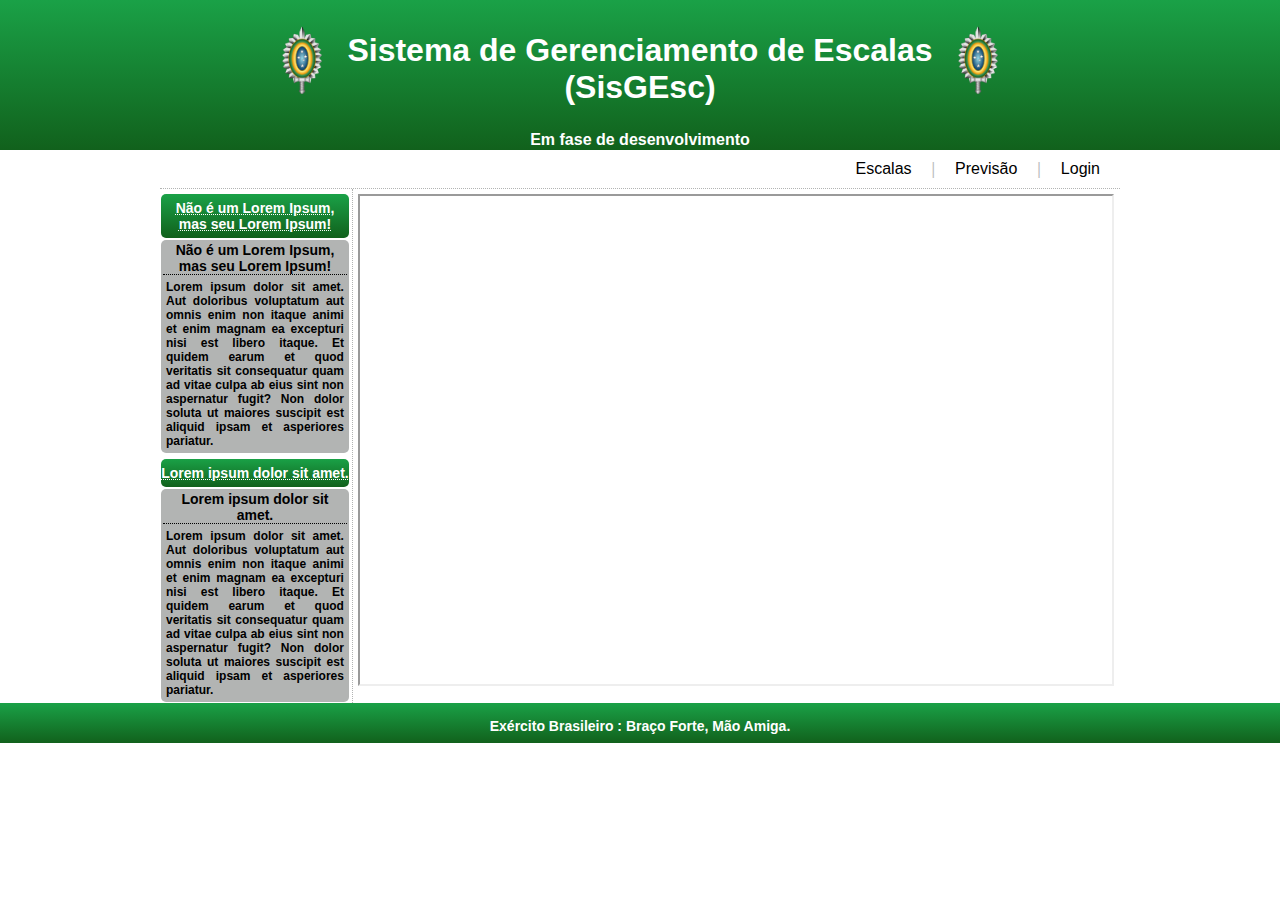
==== index.html @ 7af21d91 "implementado" ====
<!DOCTYPE html>
<html lang="pt-br">
<head>
    <meta charset="UTF-8">
    <meta http-equiv="X-UA-Compatible" content="IE=edge">
    <meta name="viewport" content="width=device-width, initial-scale=1.0">
    <title>SisGEsc</title>
    <link href="style/style.css" rel="stylesheet" type="text/css">
<body>
    <header>
        <div class="conteiner">
            <div class="titulo">
                <img src="img/ebicon.png" alt="logoeb">
                <h1>Sistema de Gerenciamento de Escalas <br> (SisGEsc)</h1>
                <img src="img/ebicon.png" alt="logoeb">
            </div>
            <div class="sobre">
                <h1> Em fase de desenvolvimento</h1>
            </div>
        </div>
    </header>
    <nav>
        <ul>
          <li><a href="#">Escalas</a></li>
          <h6>|</h6>
          <li><a href="#">Previsão</a></li>
          <h6>|</h6>
          <li><a href="#">Login</a></li>
        </ul>
      </nav>
      <div class="conteinercentro">
        <div class="ladoesquerdo">
          <div class="titulo2">
            <h1>Não é um Lorem Ipsum, mas seu Lorem Ipsum!</h1>
          </div>
          <div class="conteudo2">
              <h1>Não é um Lorem Ipsum, mas seu Lorem Ipsum!</h1>
              <h2>Lorem ipsum dolor sit amet. Aut doloribus voluptatum aut omnis enim non itaque animi et enim magnam ea excepturi nisi est libero itaque. Et quidem earum et quod veritatis sit consequatur quam ad vitae culpa ab eius sint non aspernatur fugit? Non dolor soluta ut maiores suscipit est aliquid ipsam et asperiores pariatur.</h2>
          </div>
          <div class="titulo2">
            <h1>Lorem ipsum dolor sit amet. </h1>
          </div>
          <div class="conteudo2">
              <h1>Lorem ipsum dolor sit amet. </h1>
              <h2>Lorem ipsum dolor sit amet. Aut doloribus voluptatum aut omnis enim non itaque animi et enim magnam ea excepturi nisi est libero itaque. Et quidem earum et quod veritatis sit consequatur quam ad vitae culpa ab eius sint non aspernatur fugit? Non dolor soluta ut maiores suscipit est aliquid ipsam et asperiores pariatur.</h2>
          </div>
        </div>

        <div class="ladodireito">
          <iframe class="iframe" src="https://docs.google.com/spreadsheets/d/e/2PACX-1vTGI0uMT6-70C92QQ5PZaXqRZCAqDIy0BRQkQ6KeAMeU_qFq06rQf9SPLYcW6ctB6L-YZhevGU_M35V/pubhtml?gid=383425983&amp;single=true&amp;widget=true&amp;headers=false"></iframe>
        </div>
      </div>
      <footer>
        <h1> Exército Brasileiro : Braço Forte, Mão Amiga.</h1>
      </footer>
</body>
</html>
---- style/style.css ----
body{
    background: #ffffff;
    font-family:Verdana, Geneva, Tahoma, sans-serif;
    margin: 0;
    padding: 0;
}

header{
    background: linear-gradient(to bottom, rgb(26, 161, 71), #11611c);
    margin: auto;
}

.conteiner{
    width: 960px;
    height: 150px;
    margin: auto;
    display: flex;
    flex-direction: column;
    color: white;

}

.titulo{
    margin: auto;
    text-align: center;
    height: 120px;
    align-items: center;
    justify-content: center;
    display: flex;
}

.titulo >h1{
    font-size: 32px;
    margin-top: 40px;
    padding: 10px;
}

.titulo img{
    width: 40px;
    padding: 15px;
}
.sobre{
    margin: auto;
    text-align: center;
    height: 30px;
    align-items: center;
    justify-content: center;
}

.sobre >h1{
    font-size: 16px;
    margin-bottom: 0px;
}

nav{
    margin: auto;
    text-align: center;
}
nav ul {
    list-style: none;
    display: flex;
    flex-direction: row;
    align-items: center;
    justify-content: right;
    margin: 0;
    padding: 0;
    width: 960px;
    margin: auto;
  }
  
  h6{
    font-size: 16px;
    margin: 10px 0px;
    padding: 0px;
    color:rgb(186, 188, 189);
    font-family: 'Times New Roman', Times, serif;
    
  }
  nav li {
    display:inline-block;
  }
  
  nav a {
    display: block;
    padding: 10px 20px;
    color: black;
    text-decoration: none;
  }
  
  nav a:hover {
    text-decoration: underline;
    transition: 0.8s;
  }

  footer {
    margin: auto;
    background: linear-gradient(to bottom, rgb(26, 161, 71), #11611c);
    height: 40px;

  }

  footer >h1{
    font-size: 14px;
    text-align: center;
    color: white;
    width: 960px;
    margin: auto;
    color: white;
    font-family:Verdana, Geneva, Tahoma, sans-serif;
    padding: 15px;
  }

  .conteinercentro{
    width: 960px;
    margin: auto;
    display: flex;
   justify-content: space-between;
    color: black;
    border-top: 1px dotted #b2b4b3;
  }

  .ladoesquerdo {
    display: flex;
    flex-direction: column;
    align-items:top;
    width: 20%;
    padding: 0px;
    text-align: center;
    justify-content:flex-start;
    margin: 0;
  }

  .ladodireito {
    width: 80%;
    padding: 0px;
    text-align: center;
    justify-content: center;
    align-items: center;
    border-left: 1px dotted #b2b4b3;
    margin: 0;
    margin-top: 0;
  }

.titulo2{
  background: linear-gradient(to bottom, rgb(26, 161, 71), #11611c);
  padding: 0px;
  margin: 1px;
  width: 98%;
  margin-top: 5px;
  align-items: center;
  justify-content:center ;
  padding: 6px 0px;
  border-radius: 5px;
  cursor: pointer;
}

.titulo2 >h1{
  color: white;
  font-size: 14px;
  text-decoration:underline dotted 1px;
  margin: 0;
}

.titulo2 >h1:hover{
  color: black;
}

.conteudo2{
  background: #b2b4b3;
  margin: 1px;
  padding: 0px;
  width: 98%;
  border-radius: 5px;
}

.conteudo2 >h1{
  color: rgb(0, 0, 0);
  font-size: 14px;
  border-bottom: 1px dotted black;
  margin: 2px;
}

.conteudo2 >h2{
  color: rgb(0, 0, 0);
  font-size: 12px;
  margin: 2px;
  padding: 3px;
  text-align: justify;
}

iframe{
  width: 98%;
  height: 95%;
  margin: 5px;
}
  @media screen and (max-width:700px){
    body{
      background: #ffffff;
      font-family:Verdana, Geneva, Tahoma, sans-serif;
      margin: auto;
  }
    
    header{
      flex-direction: column;
      margin: auto;
      align-items: center;
  }
  .conteiner{
    width: 100vw;
    height: 10vh;
    margin: auto;
    display: flex;
    flex-direction: column;
    color: white;

}
.titulo{
  margin: auto;
  text-align: center;
  height: 60vw;
  align-items: center;
  justify-content: center;
  display: flex;
}

.titulo >h1{
  font-size: 12px;
  margin-top: 5px;
  padding: 10px;
}

.titulo img{
  width: 5vw;
  padding: 10px;
}
.sobre{
  margin: 0px;
  text-align: center;
  height: 60vw;
  align-items: center;
  justify-content: center;
  display: flex;
}

.sobre >h1{
  font-size: 8px;
  margin-top: 0px;
  margin-bottom:5px;
}

nav{
  margin: auto;
  text-align: center;
  display: flex;
}
nav ul {
  list-style: none;
  display: flex;
  flex-direction:row;
  align-items: center;
  justify-content: center;
  margin: 0;
  padding: 0;
  width: 100vw;
  margin: auto;
  font-size: 8px;;
}

h6{
  display: none;
  
}
nav li {
  display:inline-block;
}

nav a {
  display: block;
  padding: 10px 20px;
  color: black;
  text-decoration: none;
}

nav a:hover {
  text-decoration: underline;
  transition: 0.8s;
}

footer {
  width: 100vw;
  margin: auto;
  background: linear-gradient(to bottom, rgb(26, 161, 71), #11611c);
  height: 4vh;
  align-self: center;
  display: flex;

}

footer >h1{
  font-size:8px;
  text-align: center;
  color: white;
  font-family:Verdana, Geneva, Tahoma, sans-serif;
  padding: 5px;
}

.conteinercentro{
  width: 100vw;
  height: 60vh;
  margin: auto;
  display: flex;
 justify-content: space-between;
  color: black;
  border-top: 1px dotted #b2b4b3;
}

.ladoesquerdo {
  width: 18vw;
  padding: 20px;
  text-align: center;
  justify-content: center;
  align-items: center;
}

.ladodireito {
  width: 80vw;
  padding: 20px;
  text-align: center;
  justify-content: center;
  align-items: center;
  border-left:1px dotted #b2b4b3;
}
  }
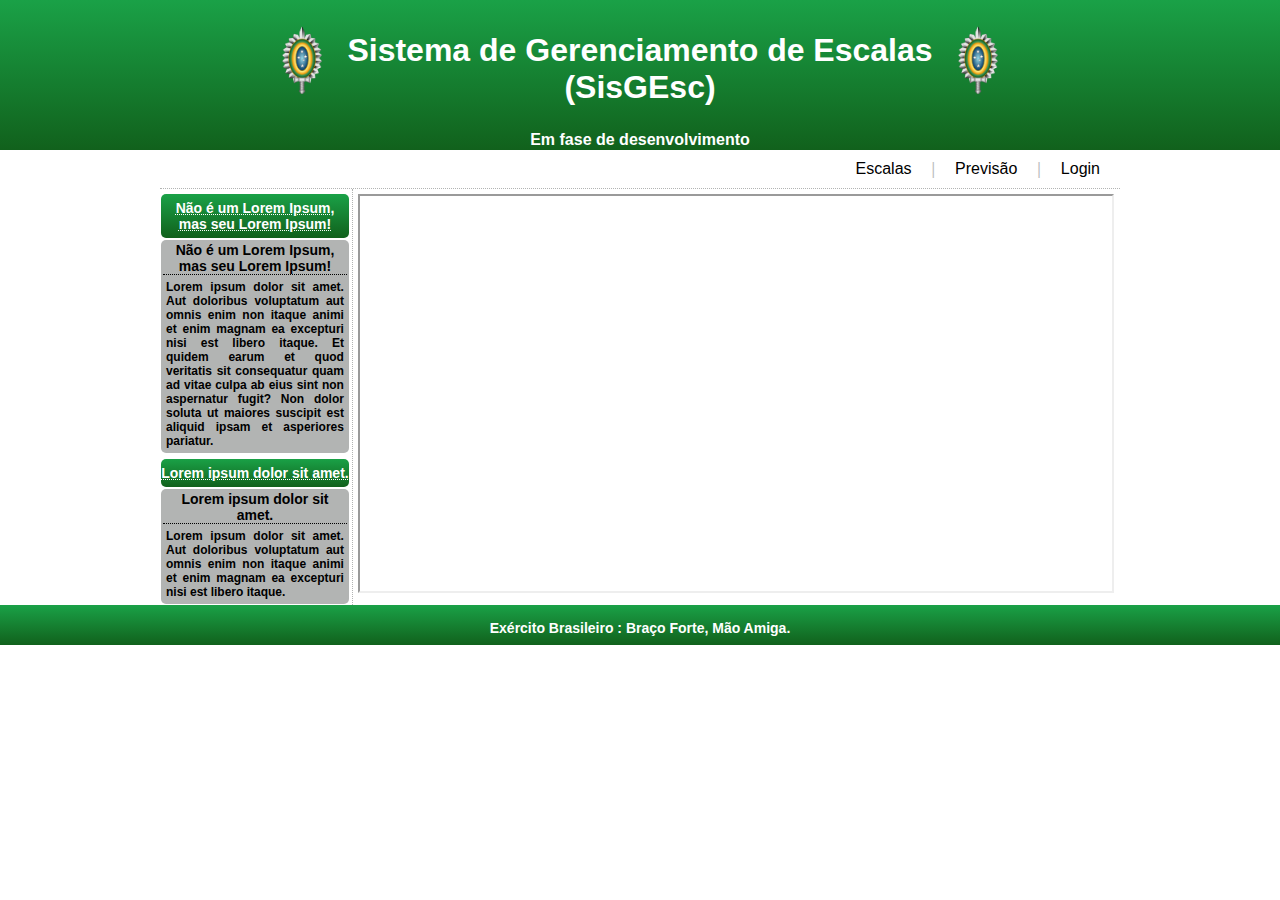
==== commit db99ec6c: "atualização" ====
--- a/index.html
+++ b/index.html
@@ -42,7 +42,7 @@
           </div>
           <div class="conteudo2">
               <h1>Lorem ipsum dolor sit amet. </h1>
-              <h2>Lorem ipsum dolor sit amet. Aut doloribus voluptatum aut omnis enim non itaque animi et enim magnam ea excepturi nisi est libero itaque. Et quidem earum et quod veritatis sit consequatur quam ad vitae culpa ab eius sint non aspernatur fugit? Non dolor soluta ut maiores suscipit est aliquid ipsam et asperiores pariatur.</h2>
+              <h2>Lorem ipsum dolor sit amet. Aut doloribus voluptatum aut omnis enim non itaque animi et enim magnam ea excepturi nisi est libero itaque.</h2>
           </div>
         </div>
 
--- a/style/style.css
+++ b/style/style.css
@@ -297,6 +297,7 @@
 }
 
 footer >h1{
+  display: block;
   font-size:8px;
   text-align: center;
   color: white;
@@ -330,4 +331,56 @@
   align-items: center;
   border-left:1px dotted #b2b4b3;
 }
+.titulo2{
+  background: linear-gradient(to bottom, rgb(26, 161, 71), #11611c);
+  padding: 0px;
+  margin: 1px;
+  width: 98%;
+  margin-top: 5px;
+  align-items: center;
+  justify-content:center ;
+  padding: 6px 0px;
+  border-radius: 5px;
+  cursor: pointer;
+}
+
+.titulo2 >h1{
+  color: white;
+  font-size: 8px;
+  text-decoration:underline dotted 1px;
+  margin: 0;
+}
+
+.titulo2 >h1:hover{
+  color: black;
+}
+
+.conteudo2{
+  background: #b2b4b3;
+  margin: 1px;
+  padding: 0px;
+  width: 98%;
+  border-radius: 5px;
+}
+
+.conteudo2 >h1{
+  color: rgb(0, 0, 0);
+  font-size: 6px;
+  border-bottom: 1px dotted black;
+  margin: 2px;
+}
+
+.conteudo2 >h2{
+  color: rgb(0, 0, 0);
+  font-size: 6px;
+  margin: 2px;
+  padding: 3px;
+  text-align: justify;
+}
+
+iframe{
+  width: 98%;
+  height: 95%;
+  margin: 5px;
+}
   }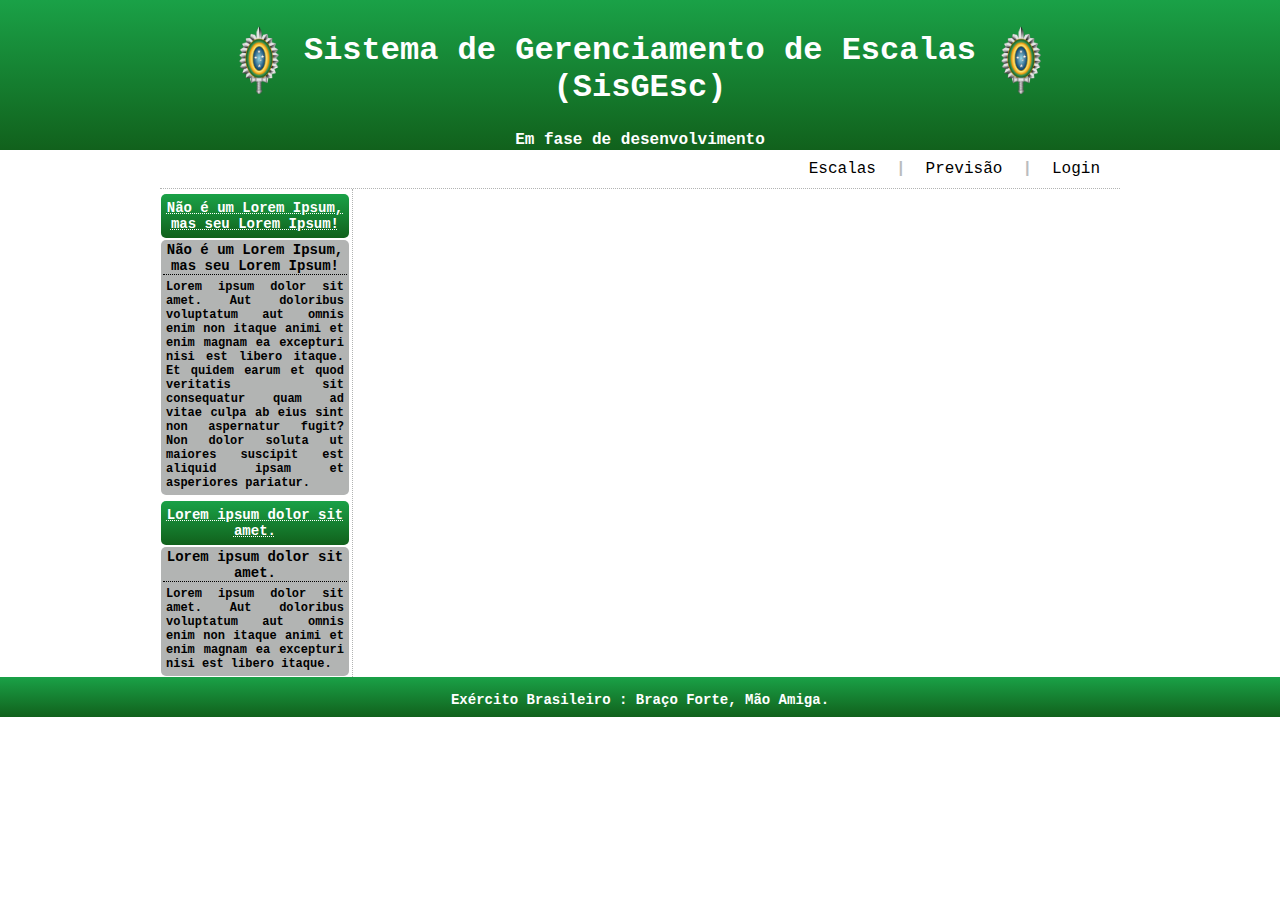
==== commit 5dff9fcb: "att" ====
--- a/index.html
+++ b/index.html
@@ -47,7 +47,6 @@
         </div>
 
         <div class="ladodireito">
-          <iframe class="iframe" src="https://docs.google.com/spreadsheets/d/e/2PACX-1vTGI0uMT6-70C92QQ5PZaXqRZCAqDIy0BRQkQ6KeAMeU_qFq06rQf9SPLYcW6ctB6L-YZhevGU_M35V/pubhtml?gid=383425983&amp;single=true&amp;widget=true&amp;headers=false"></iframe>
         </div>
       </div>
       <footer>
--- a/style/style.css
+++ b/style/style.css
@@ -1,6 +1,6 @@
 body{
     background: #ffffff;
-    font-family:Verdana, Geneva, Tahoma, sans-serif;
+    font-family:'Courier New', Courier, monospace;
     margin: 0;
     padding: 0;
 }
@@ -73,7 +73,6 @@
     margin: 10px 0px;
     padding: 0px;
     color:rgb(186, 188, 189);
-    font-family: 'Times New Roman', Times, serif;
     
   }
   nav li {
@@ -106,7 +105,6 @@
     width: 960px;
     margin: auto;
     color: white;
-    font-family:Verdana, Geneva, Tahoma, sans-serif;
     padding: 15px;
   }
 
@@ -183,6 +181,7 @@
 .conteudo2 >h2{
   color: rgb(0, 0, 0);
   font-size: 12px;
+  font-style:normal;
   margin: 2px;
   padding: 3px;
   text-align: justify;
@@ -192,11 +191,12 @@
   width: 98%;
   height: 95%;
   margin: 5px;
+  font-size: 20%;
+  border-radius: 10px;
 }
   @media screen and (max-width:700px){
     body{
       background: #ffffff;
-      font-family:Verdana, Geneva, Tahoma, sans-serif;
       margin: auto;
   }
     
@@ -297,17 +297,14 @@
 }
 
 footer >h1{
-  display: block;
   font-size:8px;
   text-align: center;
   color: white;
-  font-family:Verdana, Geneva, Tahoma, sans-serif;
   padding: 5px;
 }
 
 .conteinercentro{
   width: 100vw;
-  height: 60vh;
   margin: auto;
   display: flex;
  justify-content: space-between;
@@ -316,8 +313,8 @@
 }
 
 .ladoesquerdo {
-  width: 18vw;
-  padding: 20px;
+  width: 20vw;
+  padding: 5px;
   text-align: center;
   justify-content: center;
   align-items: center;
@@ -325,7 +322,7 @@
 
 .ladodireito {
   width: 80vw;
-  padding: 20px;
+  padding: 5px;
   text-align: center;
   justify-content: center;
   align-items: center;
@@ -335,8 +332,7 @@
   background: linear-gradient(to bottom, rgb(26, 161, 71), #11611c);
   padding: 0px;
   margin: 1px;
-  width: 98%;
-  margin-top: 5px;
+  width: 100%;
   align-items: center;
   justify-content:center ;
   padding: 6px 0px;
@@ -359,8 +355,8 @@
   background: #b2b4b3;
   margin: 1px;
   padding: 0px;
-  width: 98%;
-  border-radius: 5px;
+  width: 100%;
+  border-radius:5px;
 }
 
 .conteudo2 >h1{
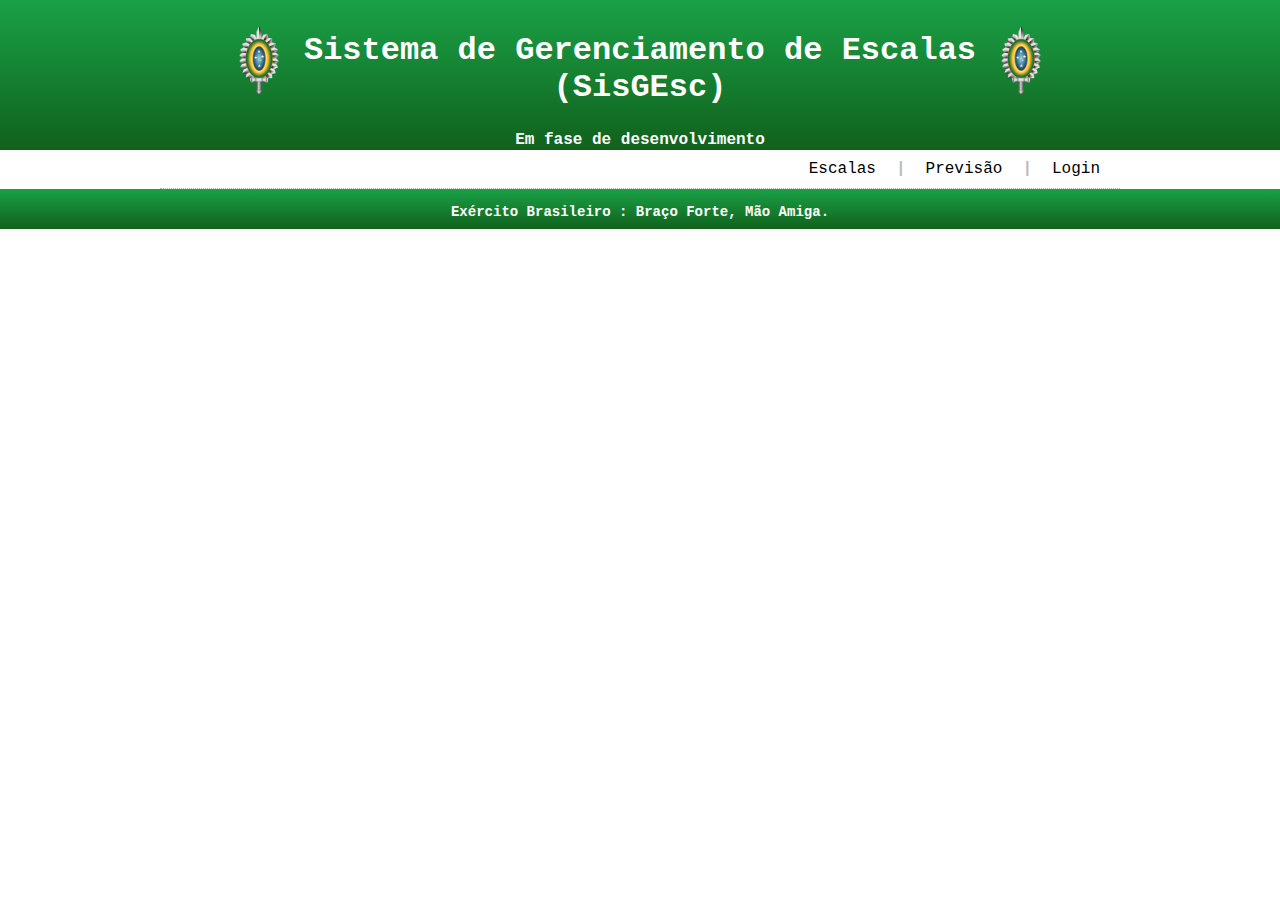
==== commit b7de82ba: "sem texto" ====
--- a/index.html
+++ b/index.html
@@ -30,20 +30,7 @@
       </nav>
       <div class="conteinercentro">
         <div class="ladoesquerdo">
-          <div class="titulo2">
-            <h1>Não é um Lorem Ipsum, mas seu Lorem Ipsum!</h1>
-          </div>
-          <div class="conteudo2">
-              <h1>Não é um Lorem Ipsum, mas seu Lorem Ipsum!</h1>
-              <h2>Lorem ipsum dolor sit amet. Aut doloribus voluptatum aut omnis enim non itaque animi et enim magnam ea excepturi nisi est libero itaque. Et quidem earum et quod veritatis sit consequatur quam ad vitae culpa ab eius sint non aspernatur fugit? Non dolor soluta ut maiores suscipit est aliquid ipsam et asperiores pariatur.</h2>
-          </div>
-          <div class="titulo2">
-            <h1>Lorem ipsum dolor sit amet. </h1>
-          </div>
-          <div class="conteudo2">
-              <h1>Lorem ipsum dolor sit amet. </h1>
-              <h2>Lorem ipsum dolor sit amet. Aut doloribus voluptatum aut omnis enim non itaque animi et enim magnam ea excepturi nisi est libero itaque.</h2>
-          </div>
+         
         </div>
 
         <div class="ladodireito">
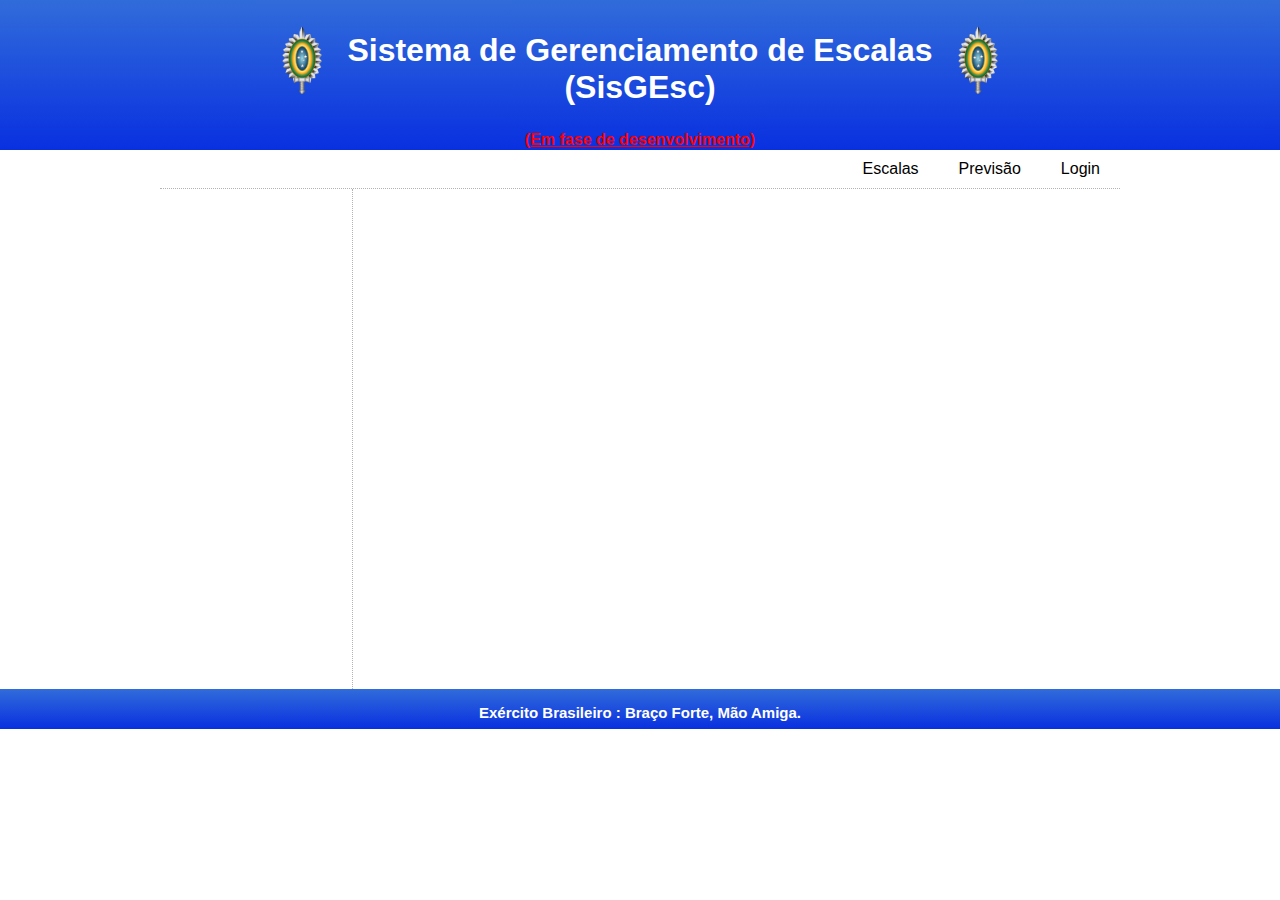
==== commit 75e02f08: "att" ====
--- a/index.html
+++ b/index.html
@@ -15,22 +15,19 @@
                 <img src="img/ebicon.png" alt="logoeb">
             </div>
             <div class="sobre">
-                <h1> Em fase de desenvolvimento</h1>
+                <h1> (Em fase de desenvolvimento)</h1>
             </div>
         </div>
     </header>
     <nav>
         <ul>
           <li><a href="#">Escalas</a></li>
-          <h6>|</h6>
           <li><a href="#">Previsão</a></li>
-          <h6>|</h6>
           <li><a href="#">Login</a></li>
         </ul>
       </nav>
       <div class="conteinercentro">
         <div class="ladoesquerdo">
-         
         </div>
 
         <div class="ladodireito">
--- a/style/style.css
+++ b/style/style.css
@@ -1,12 +1,12 @@
 body{
     background: #ffffff;
-    font-family:'Courier New', Courier, monospace;
+    font-family:'Franklin Gothic Medium', 'Arial Narrow', Arial, sans-serif;
     margin: 0;
     padding: 0;
 }
 
 header{
-    background: linear-gradient(to bottom, rgb(26, 161, 71), #11611c);
+    background: linear-gradient(to bottom, rgb(49, 108, 218), #0930e0);
     margin: auto;
 }
 
@@ -43,6 +43,7 @@
     margin: auto;
     text-align: center;
     height: 30px;
+    padding: 0;
     align-items: center;
     justify-content: center;
 }
@@ -50,6 +51,8 @@
 .sobre >h1{
     font-size: 16px;
     margin-bottom: 0px;
+    color: red;
+    text-decoration: underline;
 }
 
 nav{
@@ -93,13 +96,13 @@
 
   footer {
     margin: auto;
-    background: linear-gradient(to bottom, rgb(26, 161, 71), #11611c);
+    background: linear-gradient(to bottom, rgb(49, 108, 218), #0930e0);
     height: 40px;
 
   }
 
   footer >h1{
-    font-size: 14px;
+    font-size: 15px;
     text-align: center;
     color: white;
     width: 960px;
@@ -137,6 +140,7 @@
     border-left: 1px dotted #b2b4b3;
     margin: 0;
     margin-top: 0;
+    height: 500px;
   }
 
 .titulo2{
@@ -194,189 +198,4 @@
   font-size: 20%;
   border-radius: 10px;
 }
-  @media screen and (max-width:700px){
-    body{
-      background: #ffffff;
-      margin: auto;
-  }
-    
-    header{
-      flex-direction: column;
-      margin: auto;
-      align-items: center;
-  }
-  .conteiner{
-    width: 100vw;
-    height: 10vh;
-    margin: auto;
-    display: flex;
-    flex-direction: column;
-    color: white;
-
-}
-.titulo{
-  margin: auto;
-  text-align: center;
-  height: 60vw;
-  align-items: center;
-  justify-content: center;
-  display: flex;
-}
-
-.titulo >h1{
-  font-size: 12px;
-  margin-top: 5px;
-  padding: 10px;
-}
-
-.titulo img{
-  width: 5vw;
-  padding: 10px;
-}
-.sobre{
-  margin: 0px;
-  text-align: center;
-  height: 60vw;
-  align-items: center;
-  justify-content: center;
-  display: flex;
-}
-
-.sobre >h1{
-  font-size: 8px;
-  margin-top: 0px;
-  margin-bottom:5px;
-}
-
-nav{
-  margin: auto;
-  text-align: center;
-  display: flex;
-}
-nav ul {
-  list-style: none;
-  display: flex;
-  flex-direction:row;
-  align-items: center;
-  justify-content: center;
-  margin: 0;
-  padding: 0;
-  width: 100vw;
-  margin: auto;
-  font-size: 8px;;
-}
-
-h6{
-  display: none;
-  
-}
-nav li {
-  display:inline-block;
-}
-
-nav a {
-  display: block;
-  padding: 10px 20px;
-  color: black;
-  text-decoration: none;
-}
-
-nav a:hover {
-  text-decoration: underline;
-  transition: 0.8s;
-}
-
-footer {
-  width: 100vw;
-  margin: auto;
-  background: linear-gradient(to bottom, rgb(26, 161, 71), #11611c);
-  height: 4vh;
-  align-self: center;
-  display: flex;
-
-}
-
-footer >h1{
-  font-size:8px;
-  text-align: center;
-  color: white;
-  padding: 5px;
-}
-
-.conteinercentro{
-  width: 100vw;
-  margin: auto;
-  display: flex;
- justify-content: space-between;
-  color: black;
-  border-top: 1px dotted #b2b4b3;
-}
-
-.ladoesquerdo {
-  width: 20vw;
-  padding: 5px;
-  text-align: center;
-  justify-content: center;
-  align-items: center;
-}
-
-.ladodireito {
-  width: 80vw;
-  padding: 5px;
-  text-align: center;
-  justify-content: center;
-  align-items: center;
-  border-left:1px dotted #b2b4b3;
-}
-.titulo2{
-  background: linear-gradient(to bottom, rgb(26, 161, 71), #11611c);
-  padding: 0px;
-  margin: 1px;
-  width: 100%;
-  align-items: center;
-  justify-content:center ;
-  padding: 6px 0px;
-  border-radius: 5px;
-  cursor: pointer;
-}
-
-.titulo2 >h1{
-  color: white;
-  font-size: 8px;
-  text-decoration:underline dotted 1px;
-  margin: 0;
-}
-
-.titulo2 >h1:hover{
-  color: black;
-}
-
-.conteudo2{
-  background: #b2b4b3;
-  margin: 1px;
-  padding: 0px;
-  width: 100%;
-  border-radius:5px;
-}
-
-.conteudo2 >h1{
-  color: rgb(0, 0, 0);
-  font-size: 6px;
-  border-bottom: 1px dotted black;
-  margin: 2px;
-}
-
-.conteudo2 >h2{
-  color: rgb(0, 0, 0);
-  font-size: 6px;
-  margin: 2px;
-  padding: 3px;
-  text-align: justify;
-}
-
-iframe{
-  width: 98%;
-  height: 95%;
-  margin: 5px;
-}
-  }+ 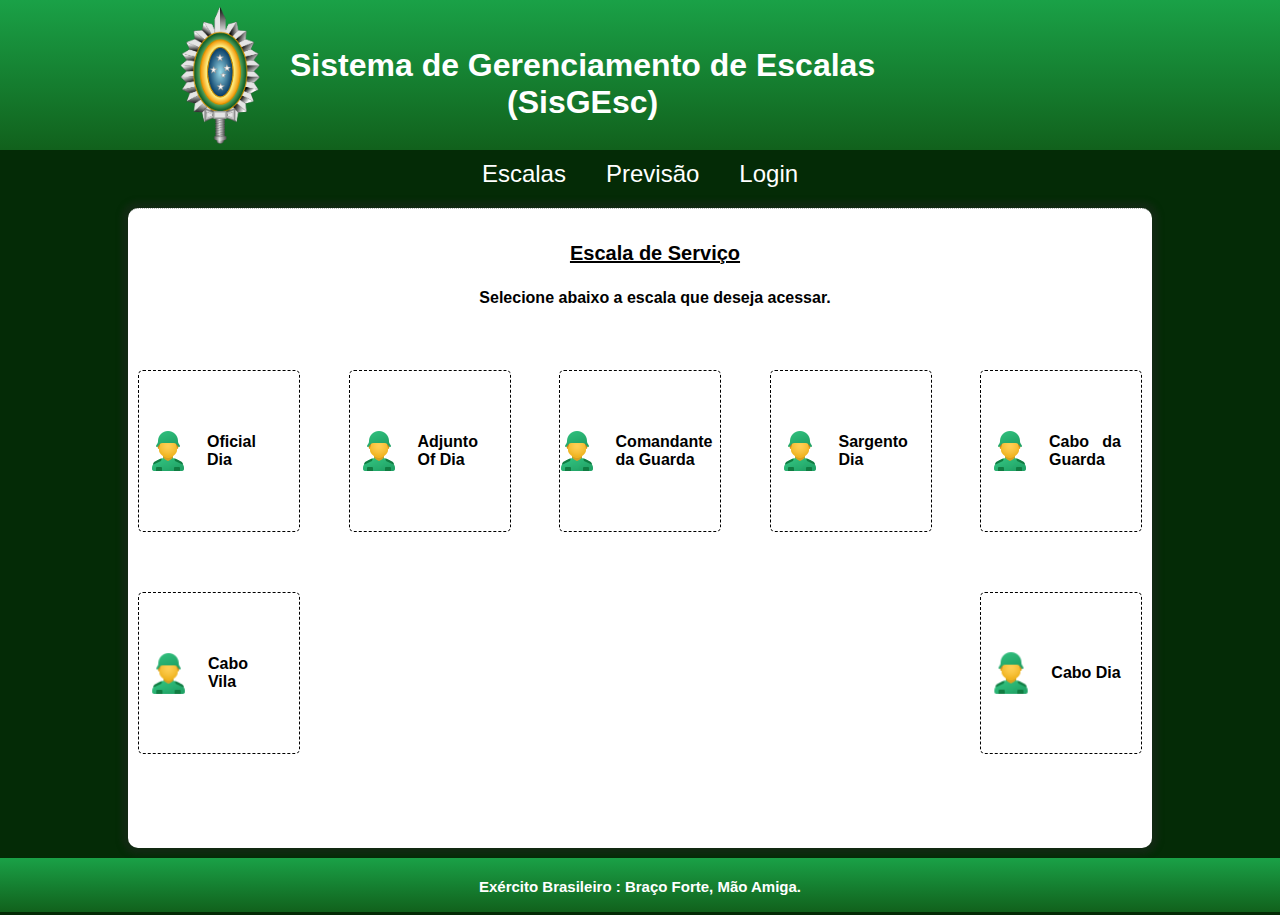
==== commit da64af9a: "atualização sumária" ====
--- a/index.html
+++ b/index.html
@@ -12,10 +12,6 @@
             <div class="titulo">
                 <img src="img/ebicon.png" alt="logoeb">
                 <h1>Sistema de Gerenciamento de Escalas <br> (SisGEsc)</h1>
-                <img src="img/ebicon.png" alt="logoeb">
-            </div>
-            <div class="sobre">
-                <h1> (Em fase de desenvolvimento)</h1>
             </div>
         </div>
     </header>
@@ -27,10 +23,18 @@
         </ul>
       </nav>
       <div class="conteinercentro">
-        <div class="ladoesquerdo">
-        </div>
-
-        <div class="ladodireito">
+        <div class="titulocentro"> <h1>Escala de Serviço</h1>
+        <h2> Selecione abaixo a escala que deseja acessar.</h2></div>
+        <div class="div-box">
+         <div class="box"><img src="img/icon.png" alt="icon"><h1> Oficial Dia</h1></div>
+         <div class="box"><img src="img/icon.png" alt="icon"><h1> Adjunto Of Dia</h1></div>
+        <div class="box"><img src="img/icon.png" alt="icon"><h1> Comandante da Guarda</h1></div>
+        <div class="box"><img src="img/icon.png" alt="icon"><h1> Sargento Dia</h1></div>
+        <div class="box"><img src="img/icon.png" alt="icon"><h1> Cabo da Guarda</h1></div>
+        <div class="box"><img src="img/icon.png" alt="icon"><h1> Cabo Vila</h1></div>
+        <div class="box"><img src="img/icon.png" alt="icon"><h1> Cabo Dia</h1></div>
+      </div>
+    
         </div>
       </div>
       <footer>
--- a/style/style.css
+++ b/style/style.css
@@ -1,17 +1,20 @@
-body{
-    background: #ffffff;
-    font-family:'Franklin Gothic Medium', 'Arial Narrow', Arial, sans-serif;
-    margin: 0;
-    padding: 0;
+body {
+  background-position: center;
+  background-attachment: fixed;
+  margin: auto;
+  background-color: rgb(4, 43, 6);
+  font-family: 'open_sansextrabold','Open Sans',Arial,Helvetica,sans-serif;
 }
 
 header{
-    background: linear-gradient(to bottom, rgb(49, 108, 218), #0930e0);
-    margin: auto;
+    background: linear-gradient(to bottom, rgb(26, 161, 71), #11611c);
+    margin: auto;
+    width: 100vw;
+    
 }
 
 .conteiner{
-    width: 960px;
+    width: 100vw;
     height: 150px;
     margin: auto;
     display: flex;
@@ -25,19 +28,22 @@
     text-align: center;
     height: 120px;
     align-items: center;
-    justify-content: center;
-    display: flex;
+    justify-content: left;
+    display: flex;
+    width: 100vw;
+   
+    
 }
 
 .titulo >h1{
-    font-size: 32px;
     margin-top: 40px;
     padding: 10px;
 }
 
 .titulo img{
-    width: 40px;
-    padding: 15px;
+    width: 80px;
+    height: auto;
+    padding: 20px 20px 20px 20vh;
 }
 .sobre{
     margin: auto;
@@ -51,8 +57,8 @@
 .sobre >h1{
     font-size: 16px;
     margin-bottom: 0px;
-    color: red;
-    text-decoration: underline;
+    color: white;
+    text-decoration:underline;
 }
 
 nav{
@@ -64,11 +70,11 @@
     display: flex;
     flex-direction: row;
     align-items: center;
-    justify-content: right;
-    margin: 0;
+    justify-content: center;
     padding: 0;
-    width: 960px;
-    margin: auto;
+    width:100vw;
+    margin: auto;
+    font-size: 24px;
   }
   
   h6{
@@ -85,7 +91,7 @@
   nav a {
     display: block;
     padding: 10px 20px;
-    color: black;
+    color:rgb(255, 255, 255);
     text-decoration: none;
   }
   
@@ -96,8 +102,9 @@
 
   footer {
     margin: auto;
-    background: linear-gradient(to bottom, rgb(49, 108, 218), #0930e0);
-    height: 40px;
+    background: linear-gradient(to bottom, rgb(26, 161, 71), #11611c);
+    height: 6vh;
+    width: 100vw;
 
   }
 
@@ -108,18 +115,32 @@
     width: 960px;
     margin: auto;
     color: white;
-    padding: 15px;
+    padding: 20px;
   }
 
   .conteinercentro{
-    width: 960px;
-    margin: auto;
-    display: flex;
-   justify-content: space-between;
+    width: 80vw;
+    height: 71vh;
+    margin: auto;
+    display: flex;
     color: black;
     border-top: 1px dotted #b2b4b3;
-  }
-
+    background-color:white;
+    border-radius: 10px;
+    margin: 10px auto;
+    box-shadow: 0 0 6px 6px rgba(39, 39, 39, 0.4);
+    flex-direction: column;
+  }
+.box >h1{
+  color: rgb(0, 0, 0);
+  font-size: 16px;
+  text-align: justify;
+  padding: 50px 15px;
+  font-family: 'open_sansextrabold','Open Sans',Arial,Helvetica,sans-serif;
+}
+.box img{
+  width:50px;
+}
   .ladoesquerdo {
     display: flex;
     flex-direction: column;
@@ -140,7 +161,13 @@
     border-left: 1px dotted #b2b4b3;
     margin: 0;
     margin-top: 0;
-    height: 500px;
+    height: 75vh;
+  }
+
+  .ladodireito >h2{
+    color:black;
+    font-size: 20x;
+    text-decoration:underline;
   }
 
 .titulo2{
@@ -198,4 +225,62 @@
   font-size: 20%;
   border-radius: 10px;
 }
- + 
+.modal-overlay {
+  position: fixed;
+  top: 0;
+  left: 0;
+  right: 0;
+  bottom: 0;
+  background-color: rgba(0, 0, 0, 0.5);
+  display: flex;
+  justify-content: center;
+  align-items: center;
+  z-index: 9999;
+  opacity: 0;
+  visibility: hidden;
+  transition: opacity 0.3s ease, visibility 0s linear 0.3s;
+}
+
+.box {
+  width: 150px;
+  height: 150px;
+  background-color: none;
+  transition: box-shadow 0.3s;
+  padding: 5px;
+  margin: 30px 10px;
+  border: 1px dashed black;
+  border-radius: 5px;
+  display: flex;
+  justify-content: center;
+  align-items: center;
+}
+.box:hover {
+  box-shadow: 0 0 10px rgba(0, 0, 0, 0.5);
+  border-color: #000;
+}
+
+.titulocentro{
+  width:100%;
+  align-items: center;
+  justify-content: center;
+  text-align: center;
+  padding: 15px;
+}
+
+.titulocentro >h1{
+  padding: 5px;
+  font-size: 20px;
+  text-decoration: underline;
+}
+
+.titulocentro >h2{
+  padding: 5px;
+  font-size: 16px;
+}
+.div-box{
+  flex-wrap: wrap;
+  display: flex;
+  justify-content: space-between;
+  align-items: center;
+}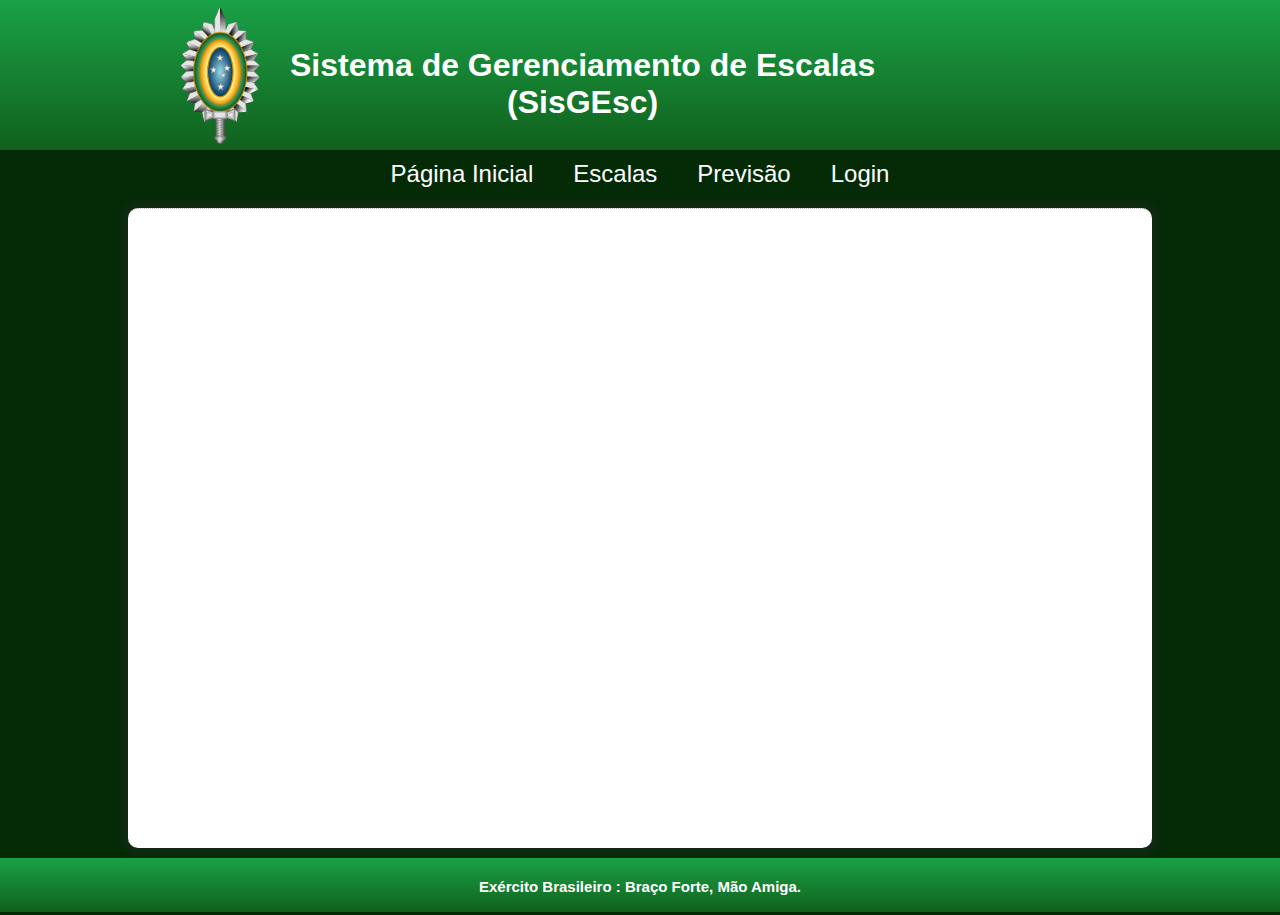
==== commit 7e3101a1: "atualização" ====
--- a/index.html
+++ b/index.html
@@ -16,23 +16,15 @@
         </div>
     </header>
     <nav>
-        <ul>
-          <li><a href="#">Escalas</a></li>
-          <li><a href="#">Previsão</a></li>
-          <li><a href="#">Login</a></li>
-        </ul>
+      <ul>
+        <li><a href="index.html">Página Inicial</a></li>
+        <li><a href="escala.html">Escalas</a></li>
+        <li><a href="#">Previsão</a></li>
+        <li><a href="#">Login</a></li>
+      </ul>
       </nav>
       <div class="conteinercentro">
-        <div class="titulocentro"> <h1>Escala de Serviço</h1>
-        <h2> Selecione abaixo a escala que deseja acessar.</h2></div>
-        <div class="div-box">
-         <div class="box"><img src="img/icon.png" alt="icon"><h1> Oficial Dia</h1></div>
-         <div class="box"><img src="img/icon.png" alt="icon"><h1> Adjunto Of Dia</h1></div>
-        <div class="box"><img src="img/icon.png" alt="icon"><h1> Comandante da Guarda</h1></div>
-        <div class="box"><img src="img/icon.png" alt="icon"><h1> Sargento Dia</h1></div>
-        <div class="box"><img src="img/icon.png" alt="icon"><h1> Cabo da Guarda</h1></div>
-        <div class="box"><img src="img/icon.png" alt="icon"><h1> Cabo Vila</h1></div>
-        <div class="box"><img src="img/icon.png" alt="icon"><h1> Cabo Dia</h1></div>
+      
       </div>
     
         </div>
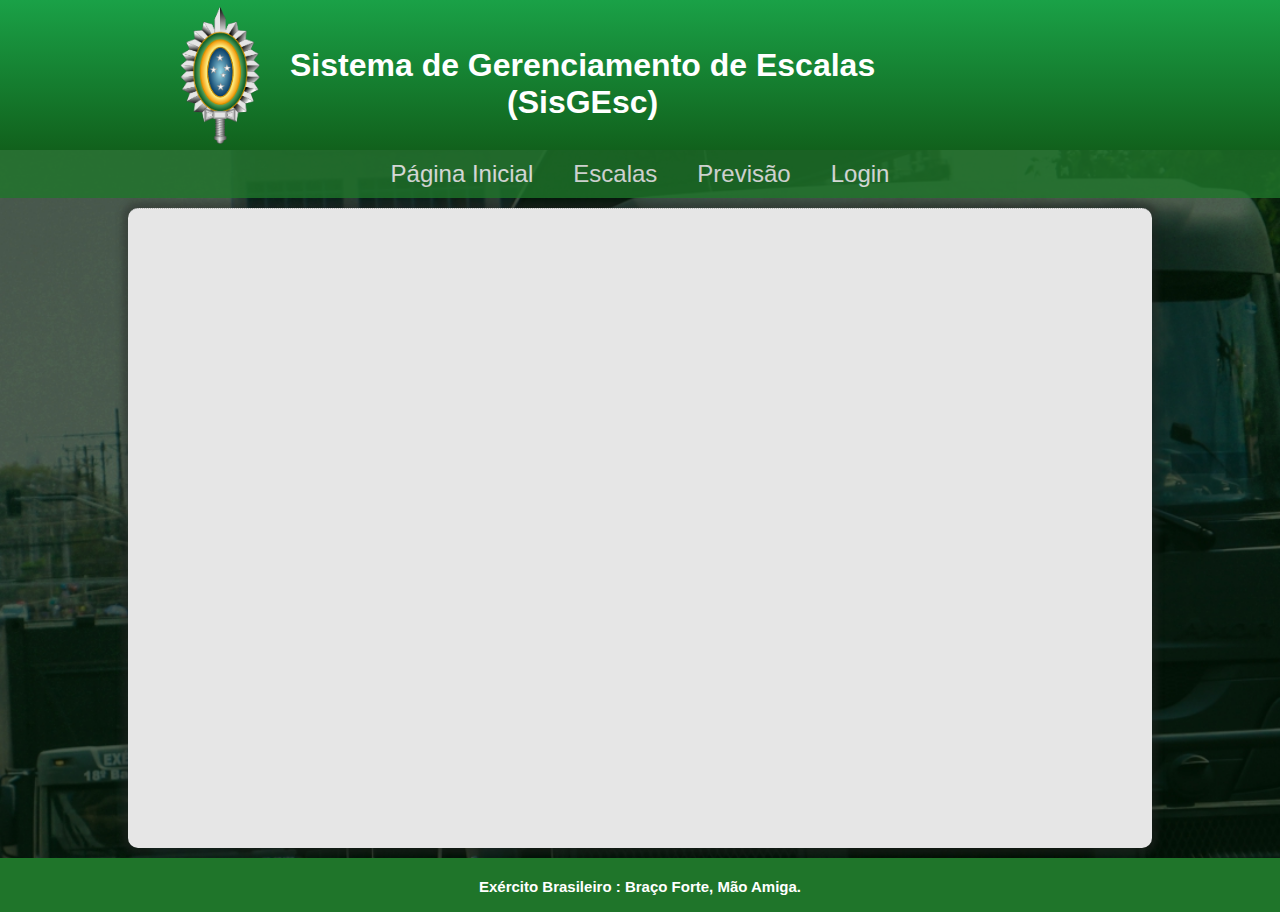
==== commit f8682ed3: "att" ====
--- a/index.html
+++ b/index.html
@@ -24,7 +24,6 @@
       </ul>
       </nav>
       <div class="conteinercentro">
-      
       </div>
     
         </div>
--- a/style/style.css
+++ b/style/style.css
@@ -2,7 +2,9 @@
   background-position: center;
   background-attachment: fixed;
   margin: auto;
-  background-color: rgb(4, 43, 6);
+  background-image: url('/img/background.jpg');
+            background-repeat: no-repeat;
+            background-size: cover;
   font-family: 'open_sansextrabold','Open Sans',Arial,Helvetica,sans-serif;
 }
 
@@ -75,7 +77,11 @@
     width:100vw;
     margin: auto;
     font-size: 24px;
-  }
+    background: #1F752A ;
+    opacity: 0.8;
+}
+
+
   
   h6{
     font-size: 16px;
@@ -86,6 +92,7 @@
   }
   nav li {
     display:inline-block;
+    opacity: 1.0;
   }
   
   nav a {
@@ -93,6 +100,7 @@
     padding: 10px 20px;
     color:rgb(255, 255, 255);
     text-decoration: none;
+    opacity: 1.0;
   }
   
   nav a:hover {
@@ -102,7 +110,7 @@
 
   footer {
     margin: auto;
-    background: linear-gradient(to bottom, rgb(26, 161, 71), #11611c);
+    background: #1F752A;
     height: 6vh;
     width: 100vw;
 
@@ -125,7 +133,7 @@
     display: flex;
     color: black;
     border-top: 1px dotted #b2b4b3;
-    background-color:white;
+    background-color:#E6E6E6;
     border-radius: 10px;
     margin: 10px auto;
     box-shadow: 0 0 6px 6px rgba(39, 39, 39, 0.4);
